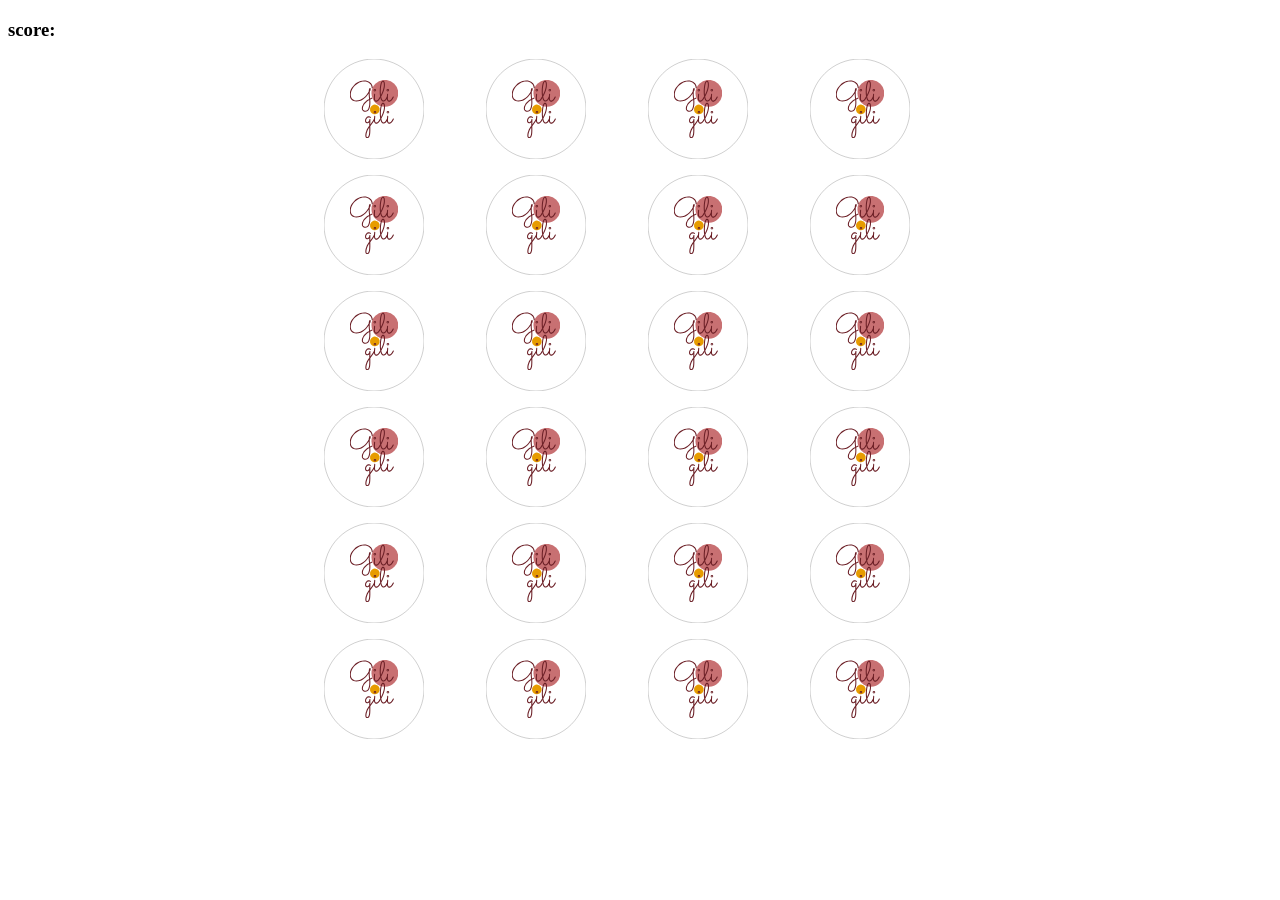
==== index.html @ 0f41045d "first commir" ====
<!DOCTYPE html>
<html lang="en">

<head>
    <meta charset="UTF-8">
    <meta name="viewport" content="width=device-width, initial-scale=1.0">
    <title>memory game</title>
    <link rel="stylesheet" href="./style.css">
</head>

<body>
    <h3>score: <span id="score"></span></h3>

    <div class="grid">

    </div>


    <script src="./app.js"></script>
</body>

</html>
---- style.css ----
.grid {
    display: grid;
    grid-template: "1fr 1fr 1fr 1fr";
    grid-gap: 1rem;
    width: 50%;
    margin: 0 auto;

}

img {
    height: 100px;
    width: 100px;
}
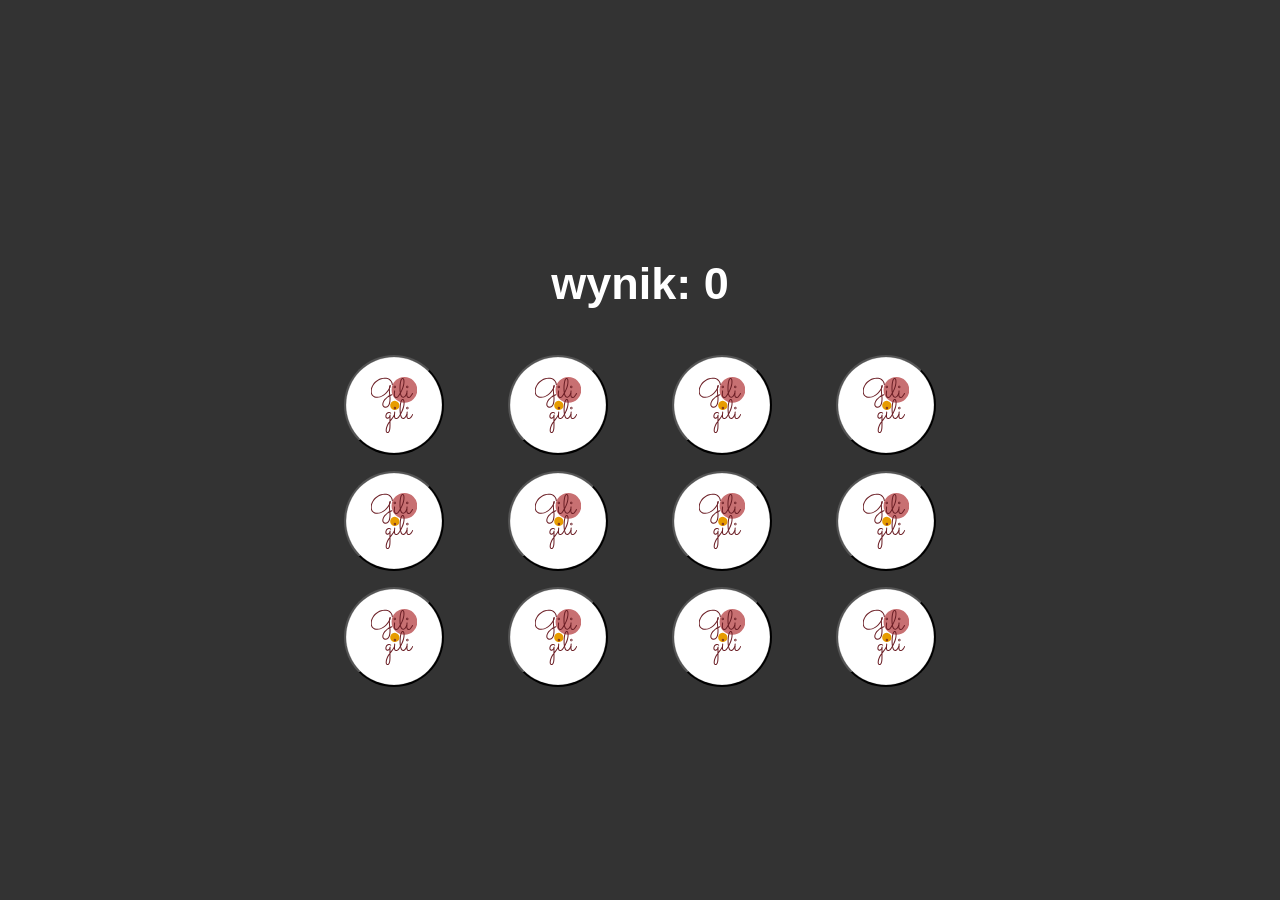
==== commit a00e9ee2: "2nd" ====
--- a/index.html
+++ b/index.html
@@ -9,7 +9,13 @@
 </head>
 
 <body>
-    <h3>score: <span id="score"></span></h3>
+    <h3>wynik: <span id="score">0</span></h3>
+
+    <div class="pop match">brawo!</div>
+    <div class="pop fail">nie tym razem</div>
+    <div class="pop won">gratulacje!
+        <h5>F5 by zagrac jeszcze raz</h5>
+    </div>
 
     <div class="grid">
 
--- a/style.css
+++ b/style.css
@@ -1,3 +1,45 @@
+body {
+    font-family: sans-serif;
+    background-color: #333;
+    margin: 0;
+    padding: 0;
+    box-sizing: border-box;
+    display: flex;
+    flex-direction: column;
+    align-items: center;
+    justify-content: center;
+    height: 100vh;
+    color: white;
+
+}
+
+.pop {
+    position: absolute;
+    background: rgba(68, 68, 68, 0.80);
+    top: 0;
+    left: 0;
+    bottom: 0;
+    right: 0;
+    display: flex;
+    align-items: center;
+    justify-content: center;
+    font-size: 5vh;
+    opacity: 0;
+    visibility: hidden;
+
+}
+
+.won {
+    flex-direction: column;
+    align-items: center;
+    justify-content: space-evenly;
+    text-align: center;
+}
+
+h3 {
+    font-size: 5vh;
+}
+
 .grid {
     display: grid;
     grid-template: "1fr 1fr 1fr 1fr";
@@ -7,7 +49,27 @@
 
 }
 
-img {
+button {
+    justify-self: center;
+    border-radius: 50%;
     height: 100px;
     width: 100px;
+    background-image: url(./img/gili.svg);
+    background-size: cover;
+
+}
+
+
+@media (max-width:1024px) {
+    .grid {
+        grid-gap: 0.5rem;
+        width: 90%;
+        margin: 0 auto;
+    }
+
+    button {
+        border-radius: 50%;
+        height: 50px;
+        width: 50px;
+    }
 }
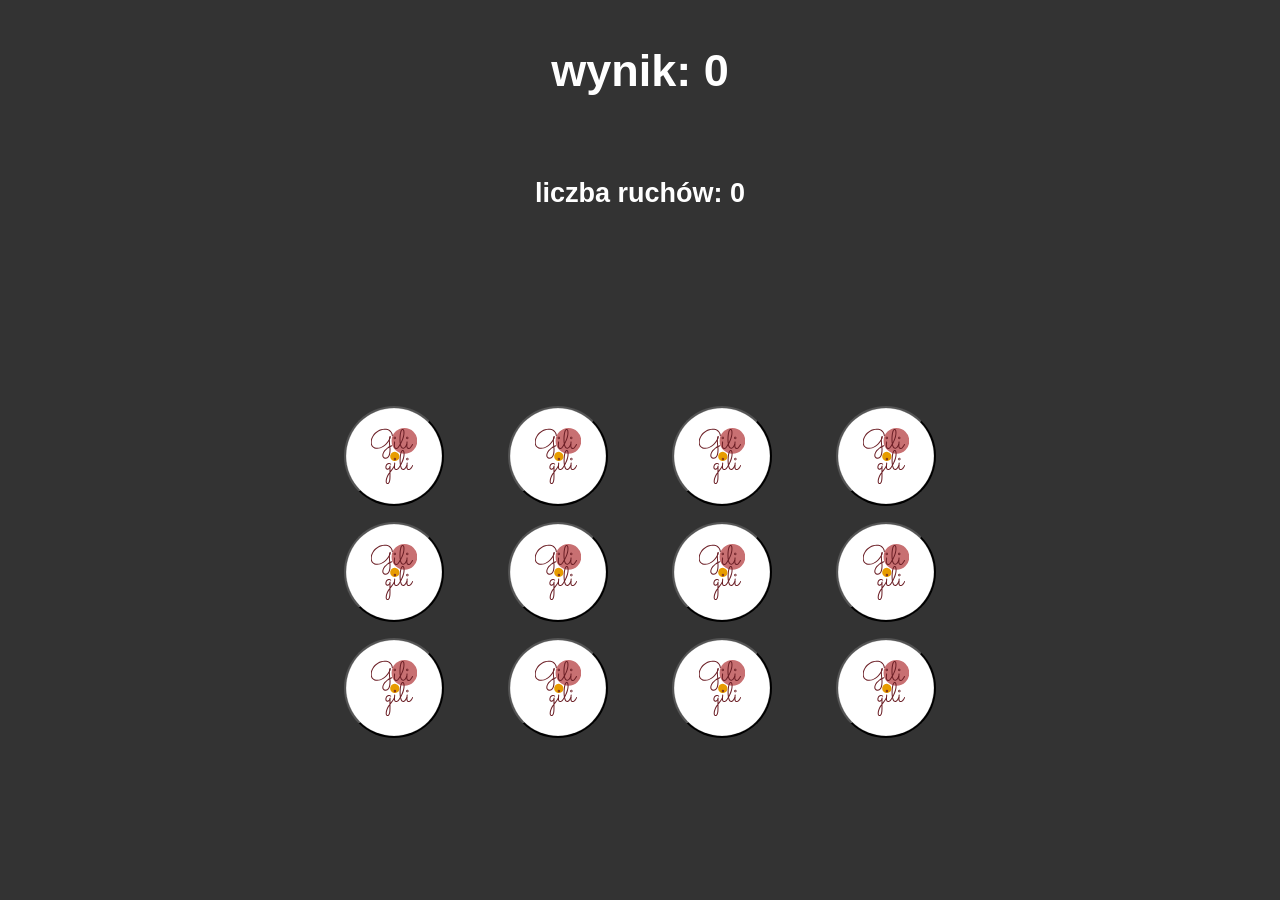
==== commit 7fe8d4fe: "turns number" ====
--- a/index.html
+++ b/index.html
@@ -9,16 +9,26 @@
 </head>
 
 <body>
-    <h3>wynik: <span id="score">0</span></h3>
+    <div class="info">
+        <h3>wynik: <span id="score">0</span></h3>
+        <h4>liczba ruchów: <span id="turns">0</span></h3>
+    </div>
 
-    <div class="pop match">brawo!</div>
-    <div class="pop fail">nie tym razem</div>
-    <div class="pop won">gratulacje!
-        <h5>F5 by zagrac jeszcze raz</h5>
-    </div>
+
 
     <div class="grid">
 
+    </div>
+    <div class="pop match">
+        <h3>brawo!</h3>
+    </div>
+    <div class="pop fail">
+        <h3>nie tym razem</h3>
+    </div>
+    <div class="pop won">
+        <h3>gratulacje!</h3>
+        <h4>Gra ukończona w <span id="endTurns"> </span> ruchach</h4>
+        <h5>F5 by zagrac jeszcze raz</h5>
     </div>
 
 
--- a/style.css
+++ b/style.css
@@ -7,7 +7,7 @@
     display: flex;
     flex-direction: column;
     align-items: center;
-    justify-content: center;
+    justify-content: space-around;
     height: 100vh;
     color: white;
 
@@ -36,8 +36,20 @@
     text-align: center;
 }
 
+.info {
+    display: flex;
+    align-items: center;
+    justify-content: center;
+    flex-direction: column;
+}
+
 h3 {
     font-size: 5vh;
+}
+
+h4 {
+    font-size: 3vh;
+
 }
 
 .grid {
@@ -45,7 +57,8 @@
     grid-template: "1fr 1fr 1fr 1fr";
     grid-gap: 1rem;
     width: 50%;
-    margin: 0 auto;
+    margin: auto;
+
 
 }
 
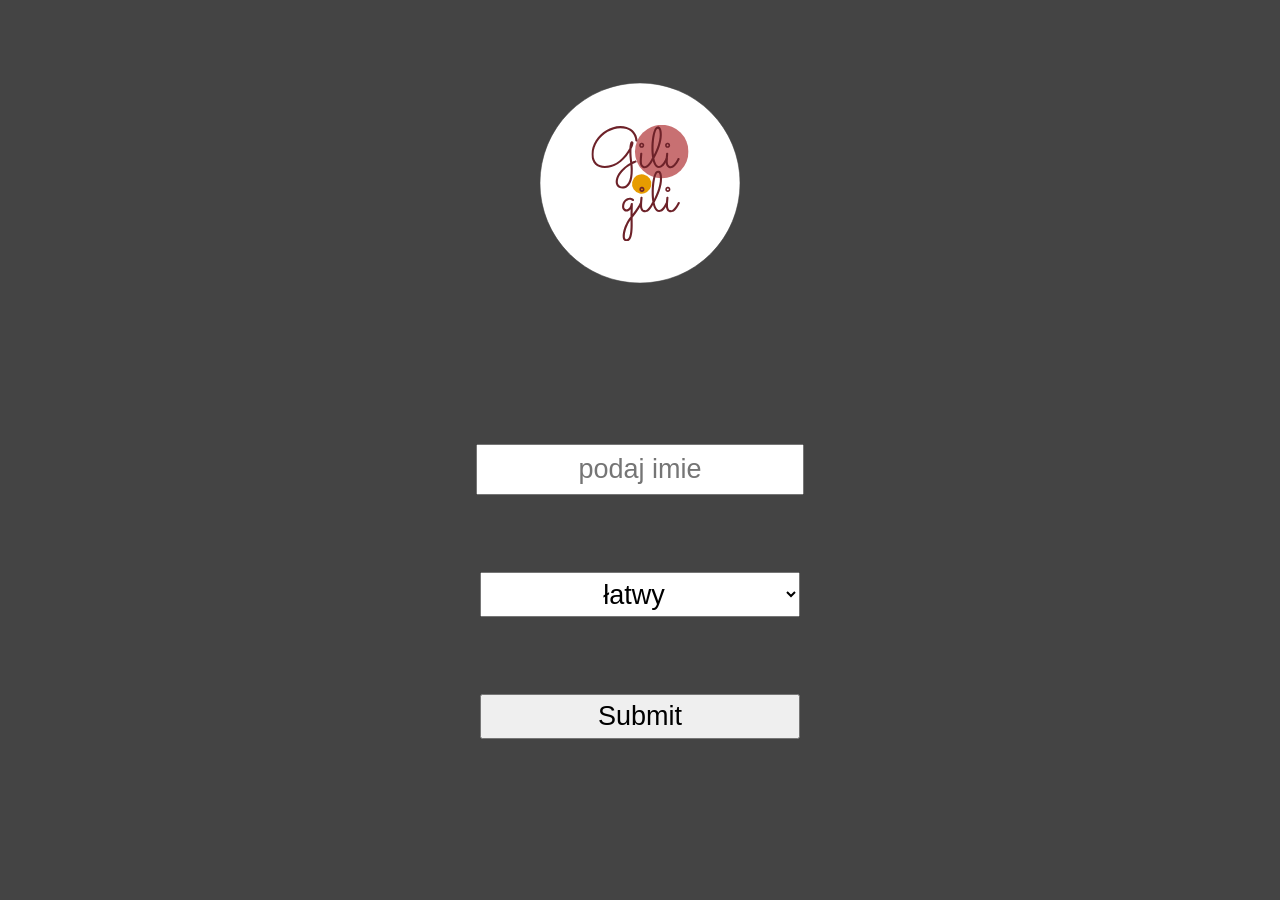
==== commit dab966a1: "indexr" ====
--- a/index.html
+++ b/index.html
@@ -10,6 +10,7 @@
 
 <body>
     <div class="info">
+        <h3>hej <span id="nameValue"></span></h3>
         <h3>wynik: <span id="score">0</span></h3>
         <h4>liczba ruchów: <span id="turns">0</span></h3>
     </div>
@@ -30,6 +31,19 @@
         <h4>Gra ukończona w <span id="endTurns"> </span> ruchach</h4>
         <h5>F5 by zagrac jeszcze raz</h5>
     </div>
+    <div class="pop form">
+        <div class="logo"></div>
+        <form>
+            <input autocomplete="off" type="text" placeholder="podaj imie" id="name" required>
+            <select name="level" id="level">
+                <option value="easy">łatwy</option>
+                <option value="medium">średni</option>
+                <option value="hard">trudny</option>
+
+            </select>
+            <input type="submit" onclick="startGame();">
+        </form>
+    </div>
 
 
     <script src="./app.js"></script>
--- a/style.css
+++ b/style.css
@@ -11,6 +11,14 @@
     height: 100vh;
     color: white;
 
+}
+
+.logo {
+    background-image: url('./img/gili.svg');
+    background-size: cover;
+    height: 200px;
+    width: 200px;
+    border-radius: 50%;
 }
 
 .pop {
@@ -34,6 +42,8 @@
     align-items: center;
     justify-content: space-evenly;
     text-align: center;
+    background: rgba(68, 68, 68, 1);
+
 }
 
 .info {
@@ -41,6 +51,16 @@
     align-items: center;
     justify-content: center;
     flex-direction: column;
+}
+
+.form {
+    display: flex;
+    flex-direction: column;
+    justify-content: space-evenly;
+    opacity: 1;
+    visibility: visible;
+    background: rgba(68, 68, 68, 1);
+
 }
 
 h3 {
@@ -73,6 +93,27 @@
 }
 
 
+form {
+    width: 50%;
+    display: flex;
+    flex-direction: column;
+    height: 50%;
+    align-items: center;
+    justify-content: space-evenly;
+}
+
+input,
+select {
+    width: 50%;
+    height: 5vh;
+    font-size: 3vh;
+    text-align: center;
+    text-align-last: center;
+
+}
+
+
+
 @media (max-width:1024px) {
     .grid {
         grid-gap: 0.5rem;
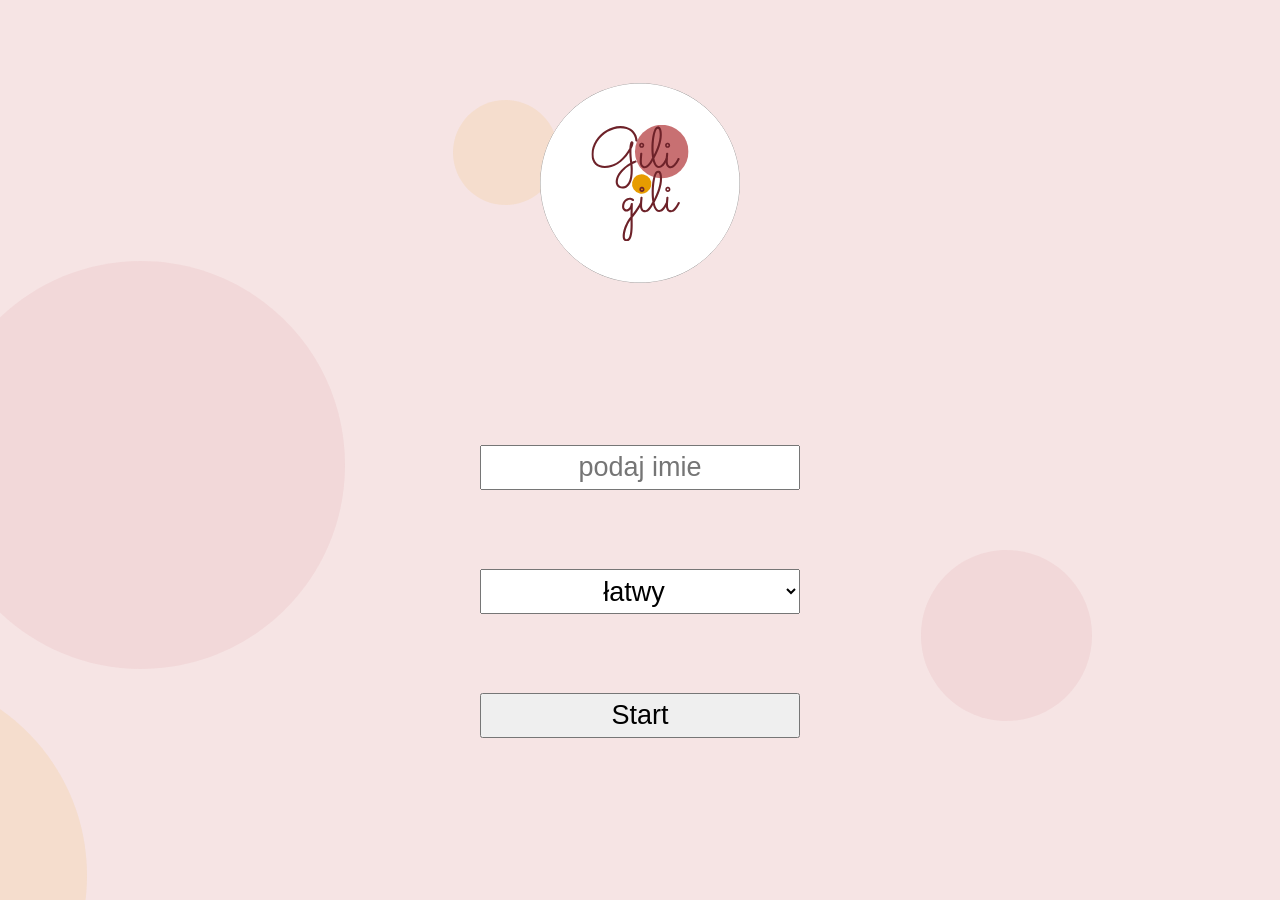
==== commit fa746dd0: "gili look" ====
--- a/index.html
+++ b/index.html
@@ -29,7 +29,7 @@
     <div class="pop won">
         <h3>gratulacje!</h3>
         <h4>Gra ukończona w <span id="endTurns"> </span> ruchach</h4>
-        <h5>F5 by zagrac jeszcze raz</h5>
+        <input type="submit" onclick="window.location.reload();" value="Od nowa">
     </div>
     <div class="pop form">
         <div class="logo"></div>
@@ -41,7 +41,7 @@
                 <option value="hard">trudny</option>
 
             </select>
-            <input type="submit" onclick="startGame();">
+            <input type="submit" onclick="startGame();" value="Start">
         </form>
     </div>
 
--- a/style.css
+++ b/style.css
@@ -1,15 +1,22 @@
+* {
+    margin: 0;
+    padding: 0;
+    box-sizing: border-box;
+    font-family: sacramento, sans-serif;
+
+}
+
 body {
-    font-family: sans-serif;
-    background-color: #333;
+    font-family: sacramento, sans-serif;
+    background-image: url('./gili-bg.svg');
     margin: 0;
     padding: 0;
     box-sizing: border-box;
     display: flex;
     flex-direction: column;
     align-items: center;
-    justify-content: space-around;
     height: 100vh;
-    color: white;
+    color: #6D2128;
 
 }
 
@@ -19,11 +26,12 @@
     height: 200px;
     width: 200px;
     border-radius: 50%;
+    border: none
 }
 
 .pop {
     position: absolute;
-    background: rgba(68, 68, 68, 0.80);
+    background: #F6E4E4;
     top: 0;
     left: 0;
     bottom: 0;
@@ -42,14 +50,14 @@
     align-items: center;
     justify-content: space-evenly;
     text-align: center;
-    background: rgba(68, 68, 68, 1);
 
 }
 
 .info {
+    height: 20%;
     display: flex;
     align-items: center;
-    justify-content: center;
+    justify-content: space-around;
     flex-direction: column;
 }
 
@@ -59,12 +67,15 @@
     justify-content: space-evenly;
     opacity: 1;
     visibility: visible;
-    background: rgba(68, 68, 68, 1);
+    background-image: url('./gili-bg.svg');
+
+
+
 
 }
 
 h3 {
-    font-size: 5vh;
+    font-size: 4vh;
 }
 
 h4 {
@@ -75,18 +86,21 @@
 .grid {
     display: grid;
     grid-template: "1fr 1fr 1fr 1fr";
-    grid-gap: 1rem;
+    grid-gap: 0.5rem;
     width: 50%;
     margin: auto;
+    margin-top: 10vh;
+}
 
-
+.easy {
+    grid-template: "1fr 1fr 1fr";
 }
 
 button {
     justify-self: center;
     border-radius: 50%;
-    height: 100px;
-    width: 100px;
+    height: 80px;
+    width: 80px;
     background-image: url(./img/gili.svg);
     background-size: cover;
 
@@ -118,7 +132,7 @@
     .grid {
         grid-gap: 0.5rem;
         width: 90%;
-        margin: 0 auto;
+        margin: 10vh auto;
     }
 
     button {
@@ -126,4 +140,14 @@
         height: 50px;
         width: 50px;
     }
+
+    form {
+        width: 90%;
+    }
+
+    .info {
+        height: 30%;
+    }
+
+
 }
